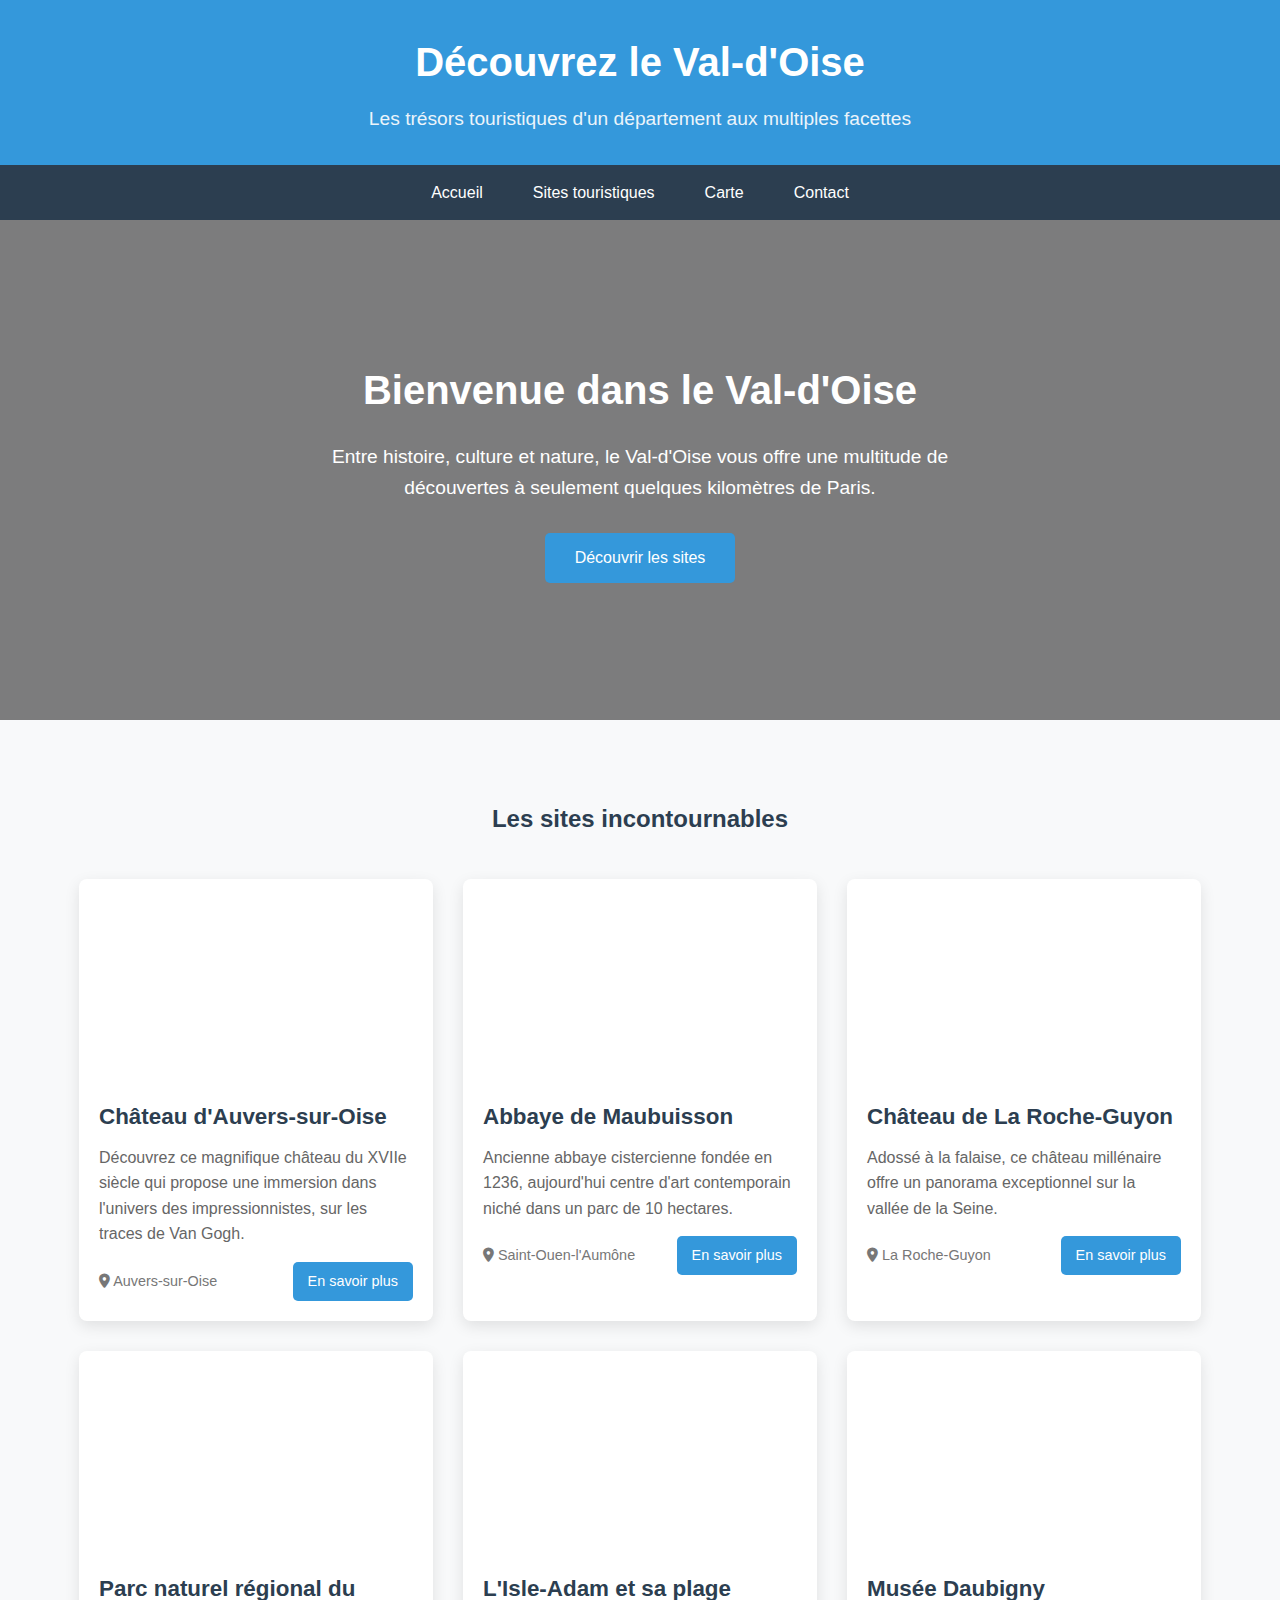
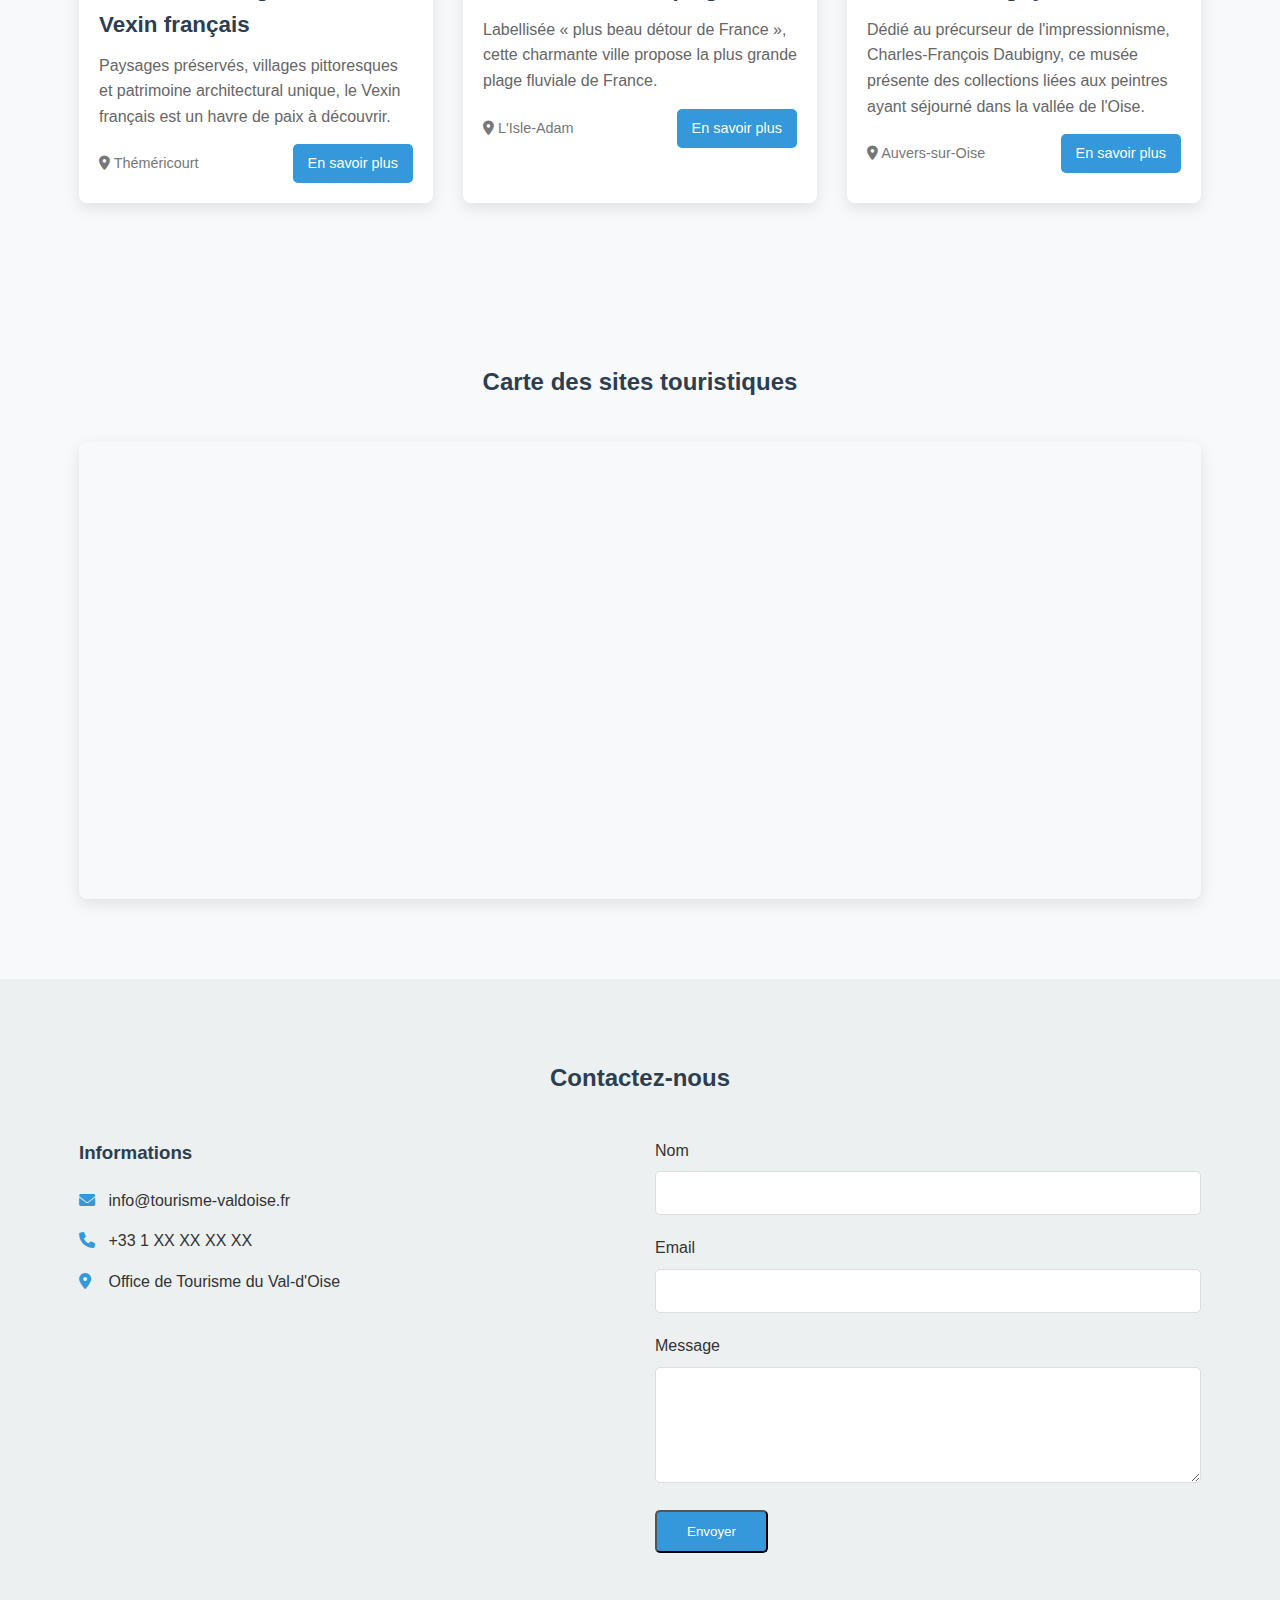
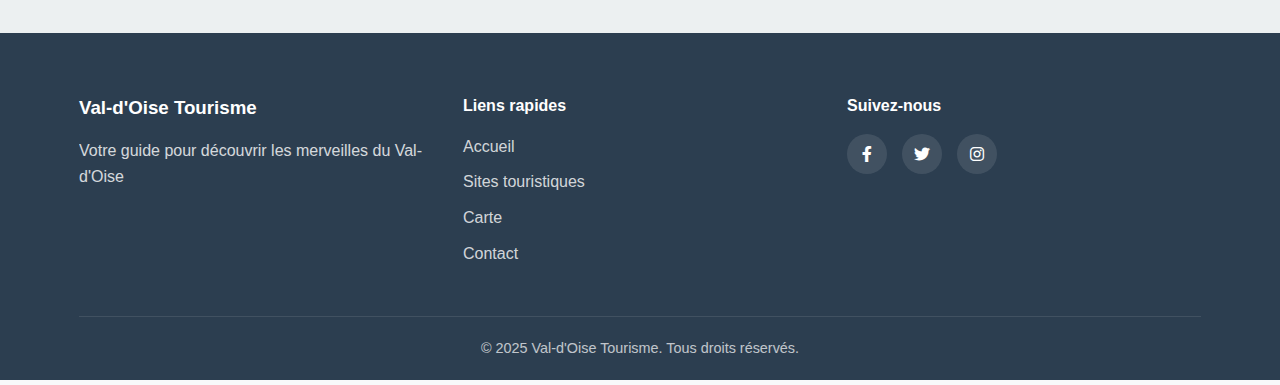
==== index.html @ 1d83a180 "Mise à jour du fichier index.html complet" ====
<!DOCTYPE html>
<html lang="fr">
<head>
    <meta charset="UTF-8">
    <meta name="viewport" content="width=device-width, initial-scale=1.0">
    <title>Découvrez le Val-d'Oise - Sites Touristiques</title>
    <link rel="stylesheet" href="styles.css">
    <link rel="stylesheet" href="https://cdnjs.cloudflare.com/ajax/libs/font-awesome/6.0.0-beta3/css/all.min.css">
</head>
<body>
    <header>
        <div class="container">
            <h1>Découvrez le Val-d'Oise</h1>
            <p>Les trésors touristiques d'un département aux multiples facettes</p>
        </div>
    </header>

    <nav>
        <div class="container">
            <ul>
                <li><a href="#accueil">Accueil</a></li>
                <li><a href="#sites">Sites touristiques</a></li>
                <li><a href="#carte">Carte</a></li>
                <li><a href="#contact">Contact</a></li>
            </ul>
        </div>
    </nav>

    <section id="accueil" class="hero">
        <div class="container">
            <h2>Bienvenue dans le Val-d'Oise</h2>
            <p>Entre histoire, culture et nature, le Val-d'Oise vous offre une multitude de découvertes à seulement quelques kilomètres de Paris.</p>
            <a href="#sites" class="btn">Découvrir les sites</a>
        </div>
    </section>

    <section id="sites" class="sites-section">
        <div class="container">
            <h2>Les sites incontournables</h2>
            <div class="sites-grid">
                <div class="site-card">
                    <div class="site-image" style="background-image: url('https://source.unsplash.com/random/600x400/?chateau,france');"></div>
                    <div class="site-content">
                        <h3>Château d'Auvers-sur-Oise</h3>
                        <p>Découvrez ce magnifique château du XVIIe siècle qui propose une immersion dans l'univers des impressionnistes, sur les traces de Van Gogh.</p>
                        <div class="site-info">
                            <span><i class="fas fa-map-marker-alt"></i> Auvers-sur-Oise</span>
                            <a href="#" class="btn-small">En savoir plus</a>
                        </div>
                    </div>
                </div>

                <div class="site-card">
                    <div class="site-image" style="background-image: url('https://source.unsplash.com/random/600x400/?abbey,france');"></div>
                    <div class="site-content">
                        <h3>Abbaye de Maubuisson</h3>
                        <p>Ancienne abbaye cistercienne fondée en 1236, aujourd'hui centre d'art contemporain niché dans un parc de 10 hectares.</p>
                        <div class="site-info">
                            <span><i class="fas fa-map-marker-alt"></i> Saint-Ouen-l'Aumône</span>
                            <a href="#" class="btn-small">En savoir plus</a>
                        </div>
                    </div>
                </div>

                <div class="site-card">
                    <div class="site-image" style="background-image: url('https://source.unsplash.com/random/600x400/?castle,river');"></div>
                    <div class="site-content">
                        <h3>Château de La Roche-Guyon</h3>
                        <p>Adossé à la falaise, ce château millénaire offre un panorama exceptionnel sur la vallée de la Seine.</p>
                        <div class="site-info">
                            <span><i class="fas fa-map-marker-alt"></i> La Roche-Guyon</span>
                            <a href="#" class="btn-small">En savoir plus</a>
                        </div>
                    </div>
                </div>

                <div class="site-card">
                    <div class="site-image" style="background-image: url('https://source.unsplash.com/random/600x400/?park,nature');"></div>
                    <div class="site-content">
                        <h3>Parc naturel régional du Vexin français</h3>
                        <p>Paysages préservés, villages pittoresques et patrimoine architectural unique, le Vexin français est un havre de paix à découvrir.</p>
                        <div class="site-info">
                            <span><i class="fas fa-map-marker-alt"></i> Théméricourt</span>
                            <a href="#" class="btn-small">En savoir plus</a>
                        </div>
                    </div>
                </div>

                <div class="site-card">
                    <div class="site-image" style="background-image: url('https://source.unsplash.com/random/600x400/?beach,river');"></div>
                    <div class="site-content">
                        <h3>L'Isle-Adam et sa plage</h3>
                        <p>Labellisée « plus beau détour de France », cette charmante ville propose la plus grande plage fluviale de France.</p>
                        <div class="site-info">
                            <span><i class="fas fa-map-marker-alt"></i> L'Isle-Adam</span>
                            <a href="#" class="btn-small">En savoir plus</a>
                        </div>
                    </div>
                </div>

                <div class="site-card">
                    <div class="site-image" style="background-image: url('https://source.unsplash.com/random/600x400/?museum,art');"></div>
                    <div class="site-content">
                        <h3>Musée Daubigny</h3>
                        <p>Dédié au précurseur de l'impressionnisme, Charles-François Daubigny, ce musée présente des collections liées aux peintres ayant séjourné dans la vallée de l'Oise.</p>
                        <div class="site-info">
                            <span><i class="fas fa-map-marker-alt"></i> Auvers-sur-Oise</span>
                            <a href="#" class="btn-small">En savoir plus</a>
                        </div>
                    </div>
                </div>
            </div>
        </div>
    </section>

    <section id="carte" class="map-section">
        <div class="container">
            <h2>Carte des sites touristiques</h2>
            <div class="map-container">
                <iframe src="https://www.google.com/maps/embed?pb=!1m18!1m12!1m3!1d167386.85850782458!2d1.9320178767211156!3d49.08087888827856!2m3!1f0!2f0!3f0!3m2!1i1024!2i768!4f13.1!3m3!1m2!1s0x47e6614051bedcd3%3A0x567a0047f4d0efaf!2sVal-d&#39;Oise!5e0!3m2!1sfr!2sfr!4v1614959010000!5m2!1sfr!2sfr" width="100%" height="450" style="border:0;" allowfullscreen="" loading="lazy"></iframe>
            </div>
        </div>
    </section>

    <section id="contact" class="contact-section">
        <div class="container">
            <h2>Contactez-nous</h2>
            <div class="contact-container">
                <div class="contact-info">
                    <h3>Informations</h3>
                    <p><i class="fas fa-envelope"></i> info@tourisme-valdoise.fr</p>
                    <p><i class="fas fa-phone"></i> +33 1 XX XX XX XX</p>
                    <p><i class="fas fa-map-marker-alt"></i> Office de Tourisme du Val-d'Oise</p>
                </div>
                <div class="contact-form">
                    <form>
                        <div class="form-group">
                            <label for="name">Nom</label>
                            <input type="text" id="name" name="name" required>
                        </div>
                        <div class="form-group">
                            <label for="email">Email</label>
                            <input type="email" id="email" name="email" required>
                        </div>
                        <div class="form-group">
                            <label for="message">Message</label>
                            <textarea id="message" name="message" rows="5" required></textarea>
                        </div>
                        <button type="submit" class="btn">Envoyer</button>
                    </form>
                </div>
            </div>
        </div>
    </section>

    <footer>
        <div class="container">
            <div class="footer-content">
                <div class="footer-logo">
                    <h3>Val-d'Oise Tourisme</h3>
                    <p>Votre guide pour découvrir les merveilles du Val-d'Oise</p>
                </div>
                <div class="footer-links">
                    <h4>Liens rapides</h4>
                    <ul>
                        <li><a href="#accueil">Accueil</a></li>
                        <li><a href="#sites">Sites touristiques</a></li>
                        <li><a href="#carte">Carte</a></li>
                        <li><a href="#contact">Contact</a></li>
                    </ul>
                </div>
                <div class="footer-social">
                    <h4>Suivez-nous</h4>
                    <div class="social-icons">
                        <a href="#"><i class="fab fa-facebook-f"></i></a>
                        <a href="#"><i class="fab fa-twitter"></i></a>
                        <a href="#"><i class="fab fa-instagram"></i></a>
                    </div>
                </div>
            </div>
            <div class="footer-bottom">
                <p>&copy; 2025 Val-d'Oise Tourisme. Tous droits réservés.</p>
            </div>
        </div>
    </footer>

    <script src="script.js"></script>
</body>
</html>
---- styles.css ----
/* Styles généraux */
* {
    margin: 0;
    padding: 0;
    box-sizing: border-box;
}

body {
    font-family: 'Segoe UI', Tahoma, Geneva, Verdana, sans-serif;
    line-height: 1.6;
    color: #333;
    background-color: #f8f9fa;
}

.container {
    width: 90%;
    max-width: 1200px;
    margin: 0 auto;
    padding: 0 15px;
}

h1, h2, h3, h4, h5, h6 {
    font-weight: 700;
    margin-bottom: 15px;
    color: #2c3e50;
}

a {
    text-decoration: none;
    color: #3498db;
    transition: color 0.3s ease;
}

a:hover {
    color: #2980b9;
}

section {
    padding: 80px 0;
}

/* Header */
header {
    background-color: #3498db;
    color: white;
    padding: 30px 0;
    text-align: center;
}

header h1 {
    font-size: 2.5rem;
    margin-bottom: 10px;
    color: white;
}

header p {
    font-size: 1.2rem;
    opacity: 0.9;
}

/* Navigation */
nav {
    background-color: #2c3e50;
    position: sticky;
    top: 0;
    z-index: 1000;
}

nav ul {
    display: flex;
    justify-content: center;
    list-style: none;
}

nav ul li {
    margin: 0 15px;
}

nav ul li a {
    display: block;
    color: white;
    padding: 15px 10px;
    font-weight: 500;
    transition: color 0.3s ease;
}

nav ul li a:hover {
    color: #3498db;
}

/* Section Hero */
.hero {
    background-image: linear-gradient(rgba(0, 0, 0, 0.5), rgba(0, 0, 0, 0.5)), url('https://source.unsplash.com/random/1200x600/?landscape,france');
    background-size: cover;
    background-position: center;
    height: 500px;
    display: flex;
    align-items: center;
    text-align: center;
    color: white;
}

.hero h2 {
    font-size: 2.5rem;
    margin-bottom: 20px;
    color: white;
}

.hero p {
    font-size: 1.2rem;
    max-width: 700px;
    margin: 0 auto 30px;
}

.btn {
    display: inline-block;
    background-color: #3498db;
    color: white;
    padding: 12px 30px;
    border-radius: 5px;
    font-weight: 500;
    transition: background-color 0.3s ease;
}

.btn:hover {
    background-color: #2980b9;
    color: white;
}

/* Section Sites */
.sites-section h2 {
    text-align: center;
    margin-bottom: 40px;
}

.sites-grid {
    display: grid;
    grid-template-columns: repeat(auto-fill, minmax(350px, 1fr));
    gap: 30px;
}

.site-card {
    background-color: white;
    border-radius: 8px;
    overflow: hidden;
    box-shadow: 0 5px 15px rgba(0, 0, 0, 0.1);
    transition: transform 0.3s ease, box-shadow 0.3s ease;
}

.site-card:hover {
    transform: translateY(-5px);
    box-shadow: 0 10px 20px rgba(0, 0, 0, 0.15);
}

.site-image {
    height: 200px;
    background-size: cover;
    background-position: center;
}

.site-content {
    padding: 20px;
}

.site-content h3 {
    font-size: 1.4rem;
    margin-bottom: 10px;
}

.site-content p {
    margin-bottom: 15px;
    color: #666;
}

.site-info {
    display: flex;
    justify-content: space-between;
    align-items: center;
    margin-top: 15px;
}

.site-info span {
    font-size: 0.9rem;
    color: #777;
}

.btn-small {
    display: inline-block;
    background-color: #3498db;
    color: white;
    padding: 8px 15px;
    border-radius: 5px;
    font-size: 0.9rem;
    transition: background-color 0.3s ease;
}

.btn-small:hover {
    background-color: #2980b9;
    color: white;
}

/* Section Carte */
.map-section h2 {
    text-align: center;
    margin-bottom: 40px;
}

.map-container {
    border-radius: 8px;
    overflow: hidden;
    box-shadow: 0 5px 15px rgba(0, 0, 0, 0.1);
}

/* Section Contact */
.contact-section {
    background-color: #ecf0f1;
}

.contact-section h2 {
    text-align: center;
    margin-bottom: 40px;
}

.contact-container {
    display: grid;
    grid-template-columns: repeat(auto-fit, minmax(300px, 1fr));
    gap: 30px;
}

.contact-info h3,
.contact-form h3 {
    margin-bottom: 20px;
}

.contact-info p {
    margin-bottom: 15px;
}

.contact-info i {
    width: 25px;
    color: #3498db;
}

.form-group {
    margin-bottom: 20px;
}

.form-group label {
    display: block;
    margin-bottom: 8px;
    font-weight: 500;
}

.form-group input,
.form-group textarea {
    width: 100%;
    padding: 12px;
    border: 1px solid #ddd;
    border-radius: 5px;
    font-size: 1rem;
}

.form-group textarea {
    resize: vertical;
}

/* Footer */
footer {
    background-color: #2c3e50;
    color: white;
    padding: 60px 0 20px;
}

.footer-content {
    display: grid;
    grid-template-columns: repeat(auto-fit, minmax(200px, 1fr));
    gap: 30px;
    margin-bottom: 40px;
}

.footer-logo h3 {
    color: white;
    margin-bottom: 15px;
}

.footer-logo p {
    opacity: 0.8;
}

.footer-links h4,
.footer-social h4 {
    color: white;
    margin-bottom: 15px;
}

.footer-links ul {
    list-style: none;
}

.footer-links ul li {
    margin-bottom: 10px;
}

.footer-links ul li a {
    color: rgba(255, 255, 255, 0.8);
    transition: color 0.3s ease;
}

.footer-links ul li a:hover {
    color: #3498db;
}

.social-icons {
    display: flex;
    gap: 15px;
}

.social-icons a {
    display: flex;
    align-items: center;
    justify-content: center;
    width: 40px;
    height: 40px;
    background-color: rgba(255, 255, 255, 0.1);
    border-radius: 50%;
    color: white;
    transition: background-color 0.3s ease;
}

.social-icons a:hover {
    background-color: #3498db;
}

.footer-bottom {
    text-align: center;
    padding-top: 20px;
    border-top: 1px solid rgba(255, 255, 255, 0.1);
}

.footer-bottom p {
    opacity: 0.7;
    font-size: 0.9rem;
}

/* Responsive */
@media (max-width: 768px) {
    header h1 {
        font-size: 2rem;
    }
    
    header p {
        font-size: 1rem;
    }
    
    nav ul {
        flex-direction: column;
        align-items: center;
    }
    
    nav ul li {
        margin: 5px 0;
    }
    
    .hero {
        height: 400px;
    }
    
    .hero h2 {
        font-size: 2rem;
    }
    
    .hero p {
        font-size: 1rem;
    }
    
    section {
        padding: 60px 0;
    }
}
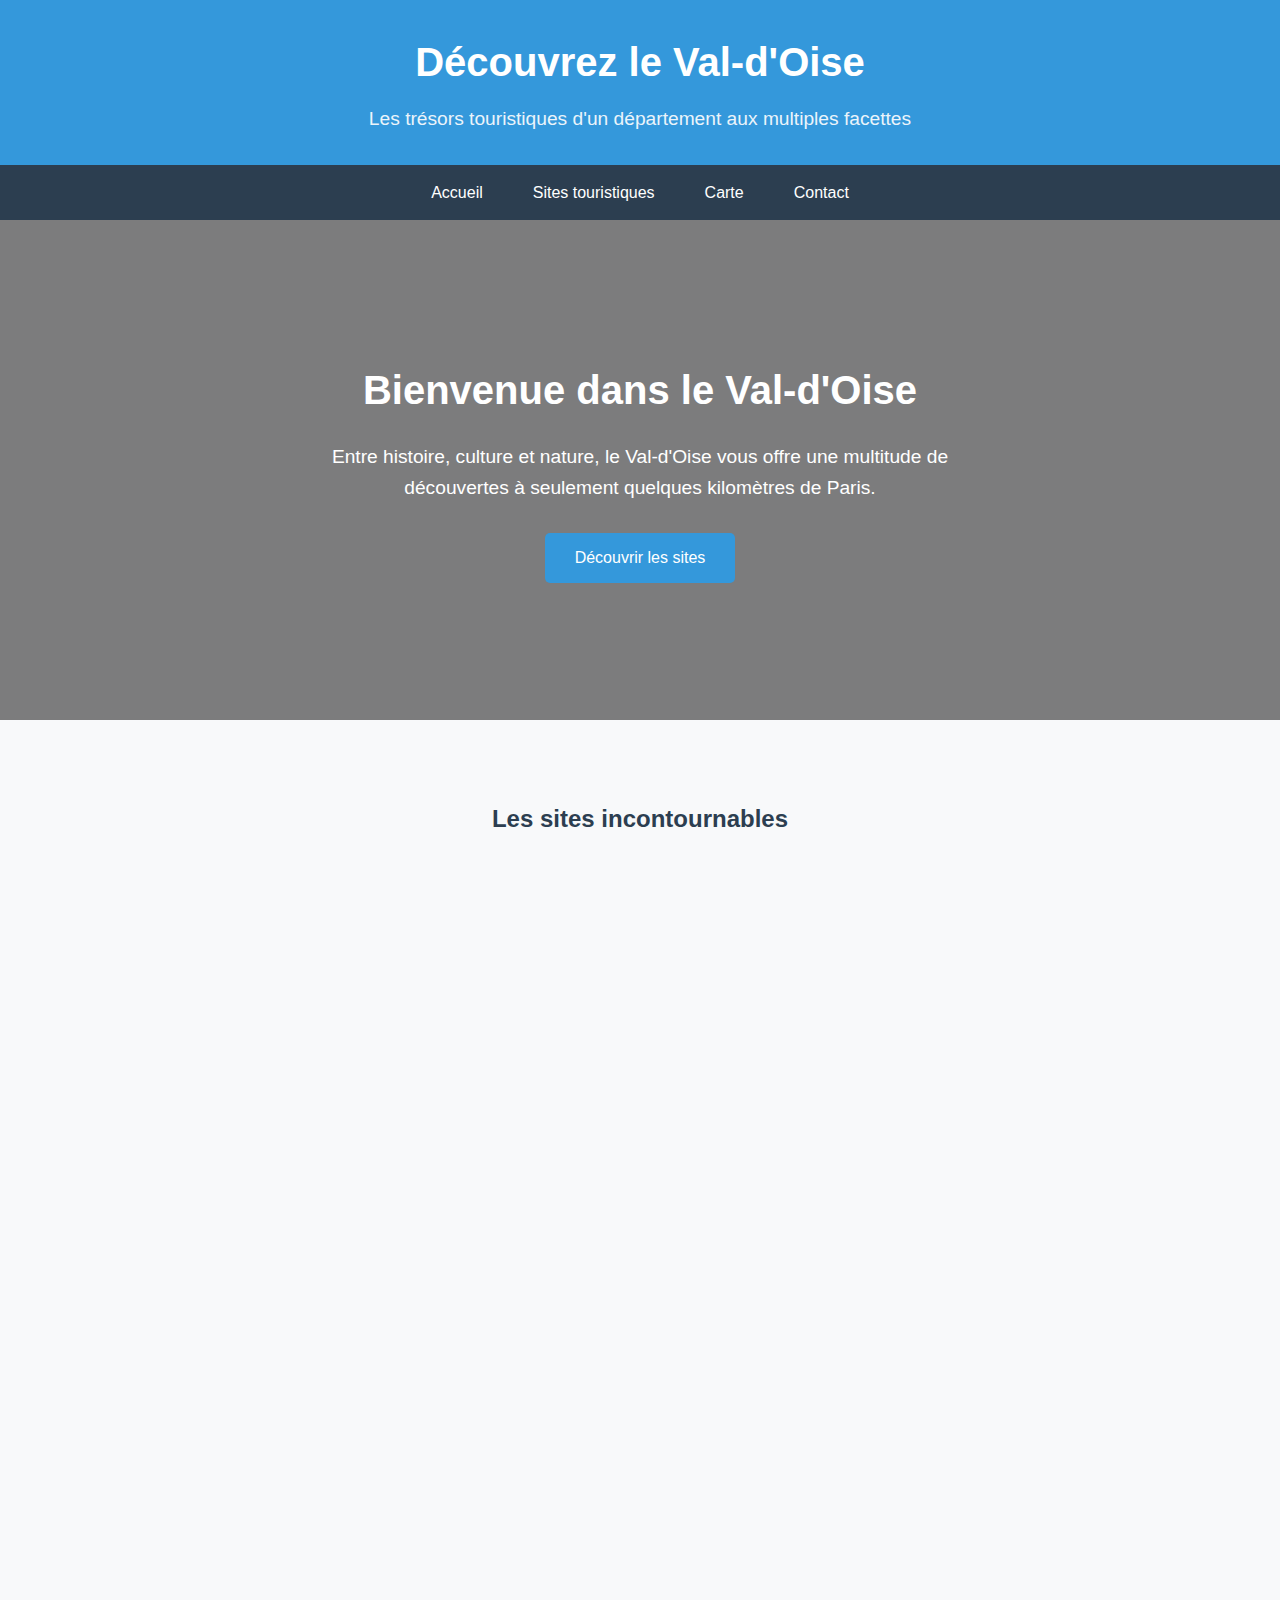
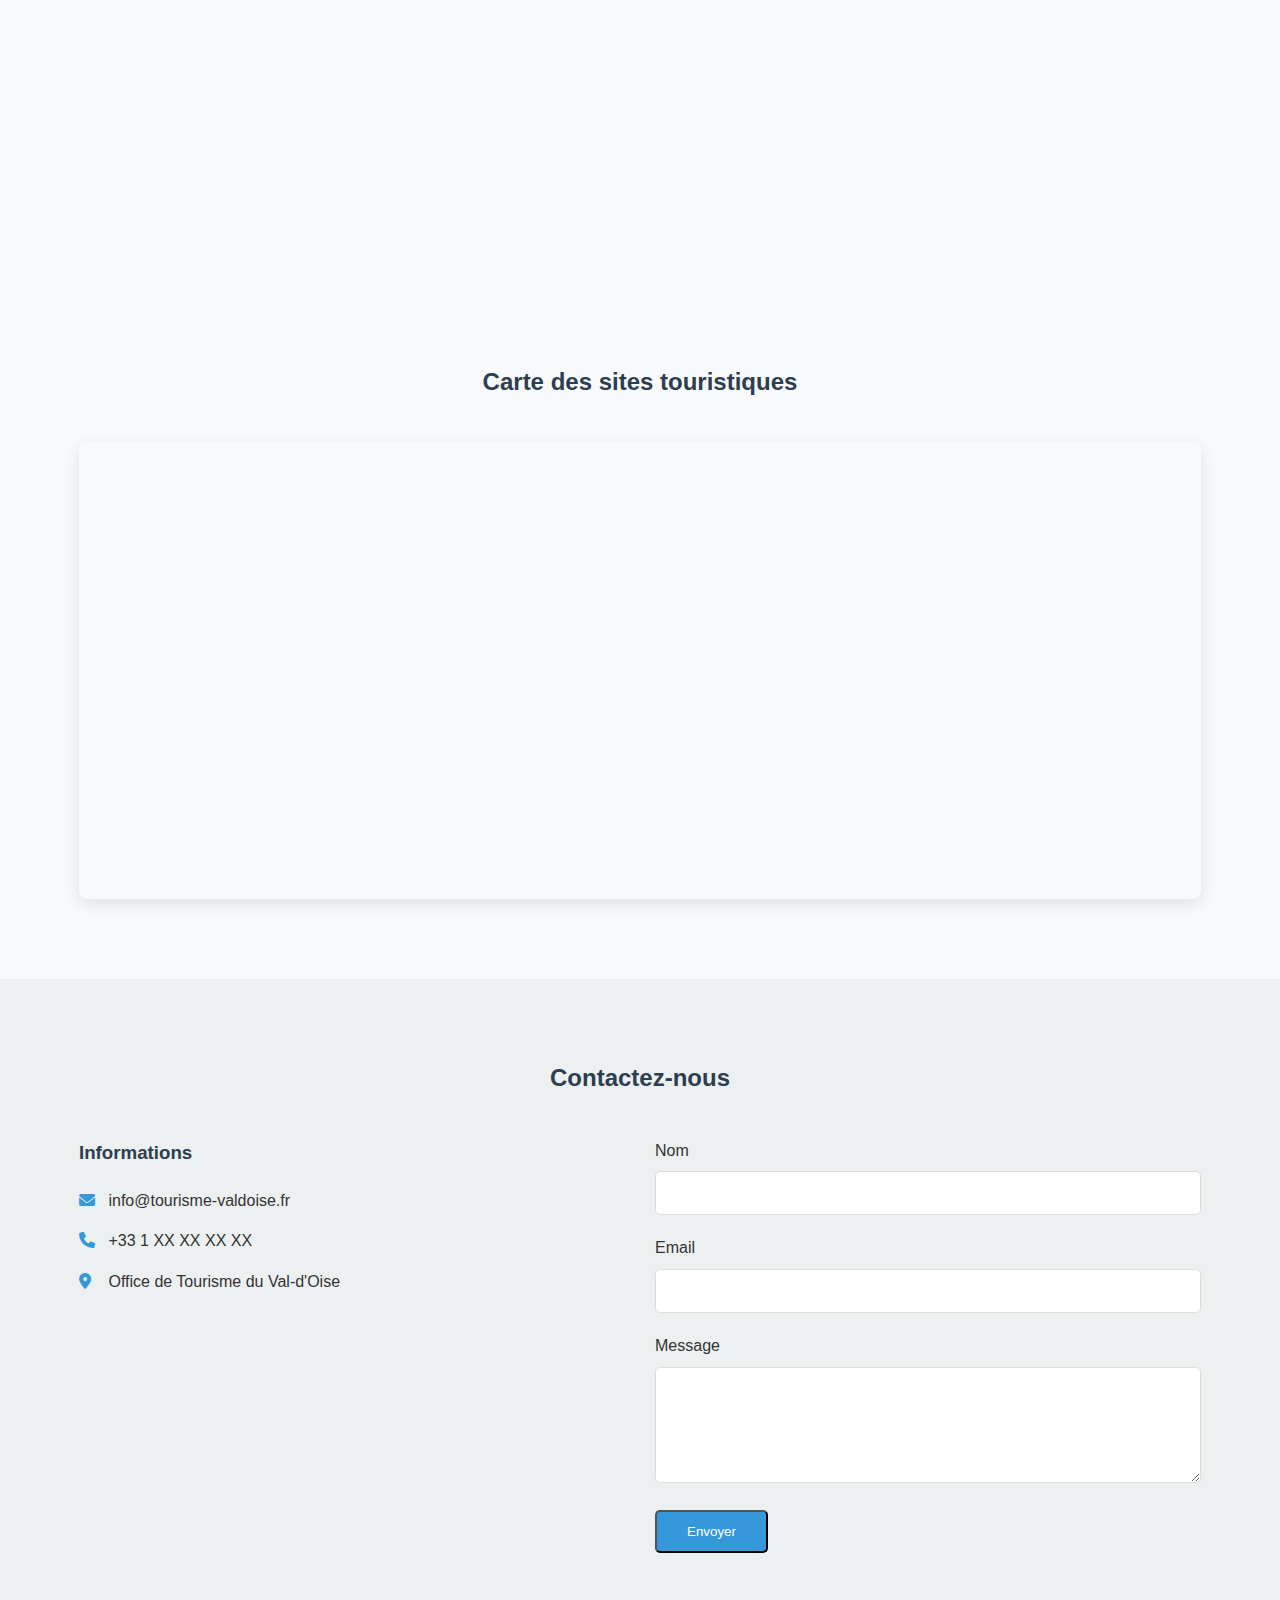
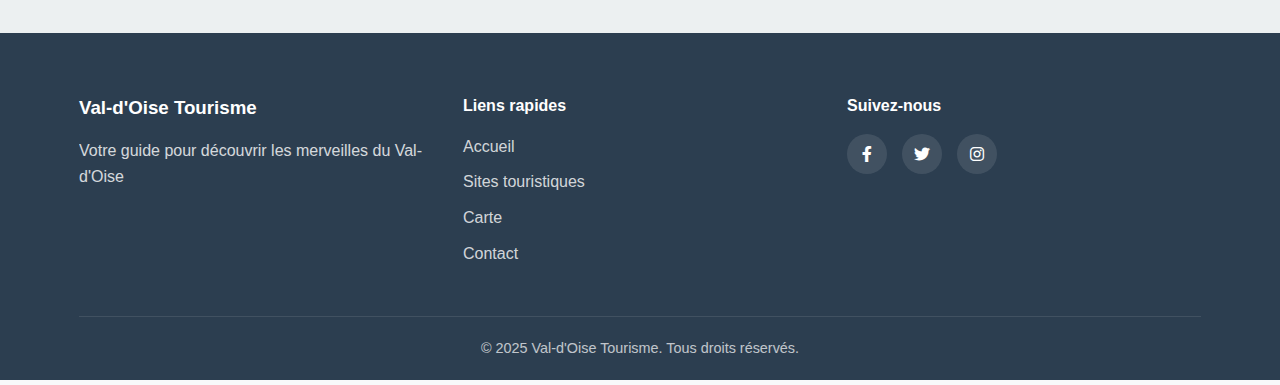
==== commit eda83455: "Mise à jour du fichier index.html avec des images réelles des sites touristiques" ====
--- a/index.html
+++ b/index.html
@@ -39,7 +39,7 @@
             <h2>Les sites incontournables</h2>
             <div class="sites-grid">
                 <div class="site-card">
-                    <div class="site-image" style="background-image: url('https://source.unsplash.com/random/600x400/?chateau,france');"></div>
+                    <div class="site-image" style="background-image: url('https://cdn-0.mapio.net/images-p/4896358.jpg');"></div>
                     <div class="site-content">
                         <h3>Château d'Auvers-sur-Oise</h3>
                         <p>Découvrez ce magnifique château du XVIIe siècle qui propose une immersion dans l'univers des impressionnistes, sur les traces de Van Gogh.</p>
@@ -51,7 +51,7 @@
                 </div>
 
                 <div class="site-card">
-                    <div class="site-image" style="background-image: url('https://source.unsplash.com/random/600x400/?abbey,france');"></div>
+                    <div class="site-image" style="background-image: url('https://www.france-voyage.com/visuals/photos/abbaye-maubuisson-29687_w600.jpg');"></div>
                     <div class="site-content">
                         <h3>Abbaye de Maubuisson</h3>
                         <p>Ancienne abbaye cistercienne fondée en 1236, aujourd'hui centre d'art contemporain niché dans un parc de 10 hectares.</p>
@@ -63,7 +63,7 @@
                 </div>
 
                 <div class="site-card">
-                    <div class="site-image" style="background-image: url('https://source.unsplash.com/random/600x400/?castle,river');"></div>
+                    <div class="site-image" style="background-image: url('https://www.france-voyage.com/visuals/photos/chateau-roche-guyon-29688_w600.jpg');"></div>
                     <div class="site-content">
                         <h3>Château de La Roche-Guyon</h3>
                         <p>Adossé à la falaise, ce château millénaire offre un panorama exceptionnel sur la vallée de la Seine.</p>
@@ -75,7 +75,7 @@
                 </div>
 
                 <div class="site-card">
-                    <div class="site-image" style="background-image: url('https://source.unsplash.com/random/600x400/?park,nature');"></div>
+                    <div class="site-image" style="background-image: url('https://www.france-voyage.com/visuals/photos/parc-naturel-regional-vexin-francais-29779_w600.jpg');"></div>
                     <div class="site-content">
                         <h3>Parc naturel régional du Vexin français</h3>
                         <p>Paysages préservés, villages pittoresques et patrimoine architectural unique, le Vexin français est un havre de paix à découvrir.</p>
@@ -87,7 +87,7 @@
                 </div>
 
                 <div class="site-card">
-                    <div class="site-image" style="background-image: url('https://source.unsplash.com/random/600x400/?beach,river');"></div>
+                    <div class="site-image" style="background-image: url('https://www.france-voyage.com/visuals/photos/isle-adam-29713_w600.jpg');"></div>
                     <div class="site-content">
                         <h3>L'Isle-Adam et sa plage</h3>
                         <p>Labellisée « plus beau détour de France », cette charmante ville propose la plus grande plage fluviale de France.</p>
@@ -99,7 +99,7 @@
                 </div>
 
                 <div class="site-card">
-                    <div class="site-image" style="background-image: url('https://source.unsplash.com/random/600x400/?museum,art');"></div>
+                    <div class="site-image" style="background-image: url('https://www.courrierinternational.com/sites/ci_master/files/styles/image_original_1280/public/assets/images/croquis_daubigny_mus_e_louvre_0.jpg?itok=FzwbMxlh');"></div>
                     <div class="site-content">
                         <h3>Musée Daubigny</h3>
                         <p>Dédié au précurseur de l'impressionnisme, Charles-François Daubigny, ce musée présente des collections liées aux peintres ayant séjourné dans la vallée de l'Oise.</p>
